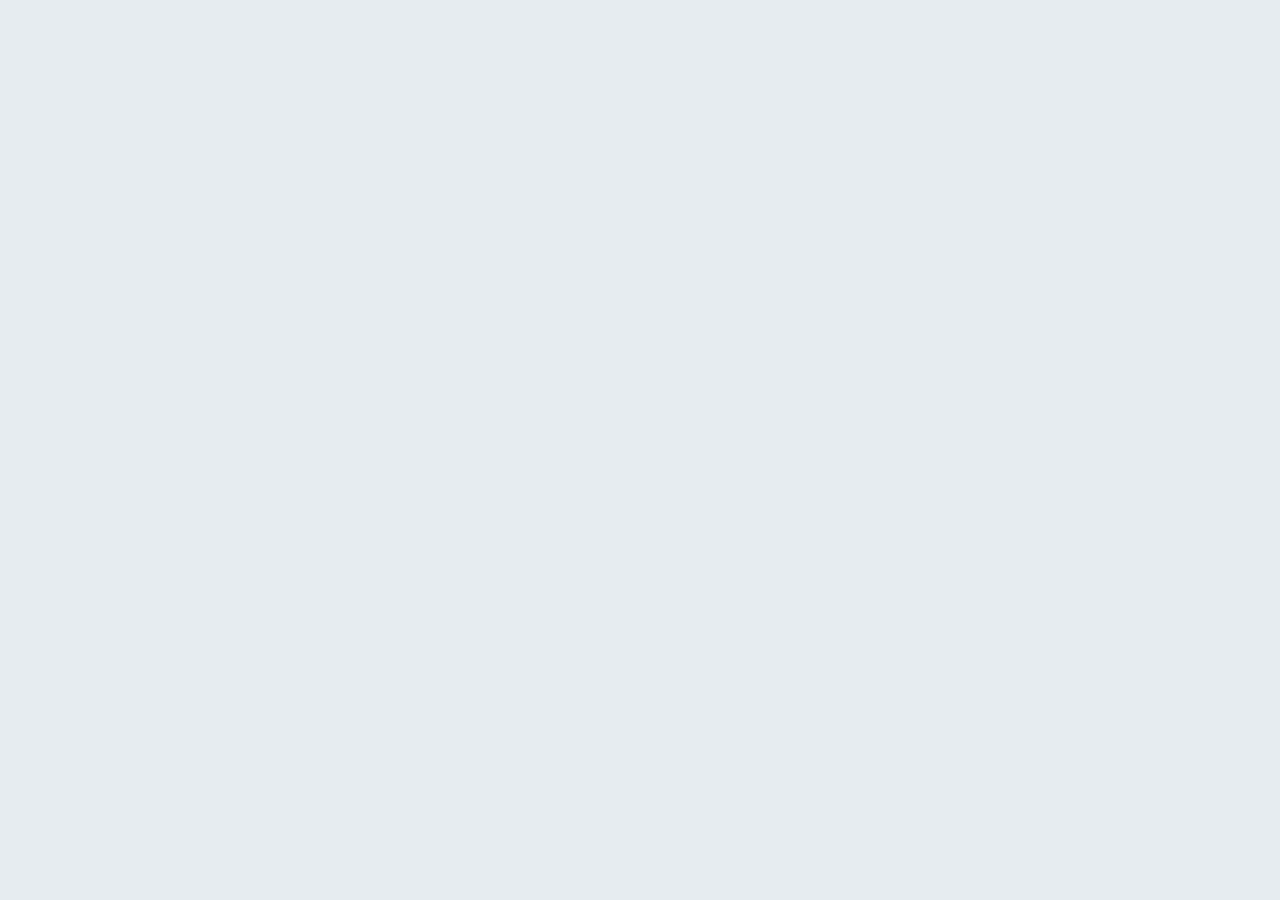
==== pratice/index.html @ 15dc2ab1 "setting up the app" ====
<!DOCTYPE html>
<html lang="en">
<head>
  <meta charset="UTF-8">
  <meta http-equiv="X-UA-Compatible" content="IE=edge">
  <meta name="viewport" content="width=device-width, initial-scale=1.0">

  <link rel="stylesheet" href="./style.css">

  <title>Twitter</title>
</head>
<body>
  
</body>
</html>
---- pratice/style.css ----
* {
  margin: 0;
  padding: 0;
  box-sizing: border-box;
}

body {
  background: #E6ECF0;
  font-family: 'Helvetica Neue', 'Helvetica', Arial, sans-serif;
  text-rendering: optimizeLegibility !important;
  -webktit-font-smoothing: antialiased !important;
}
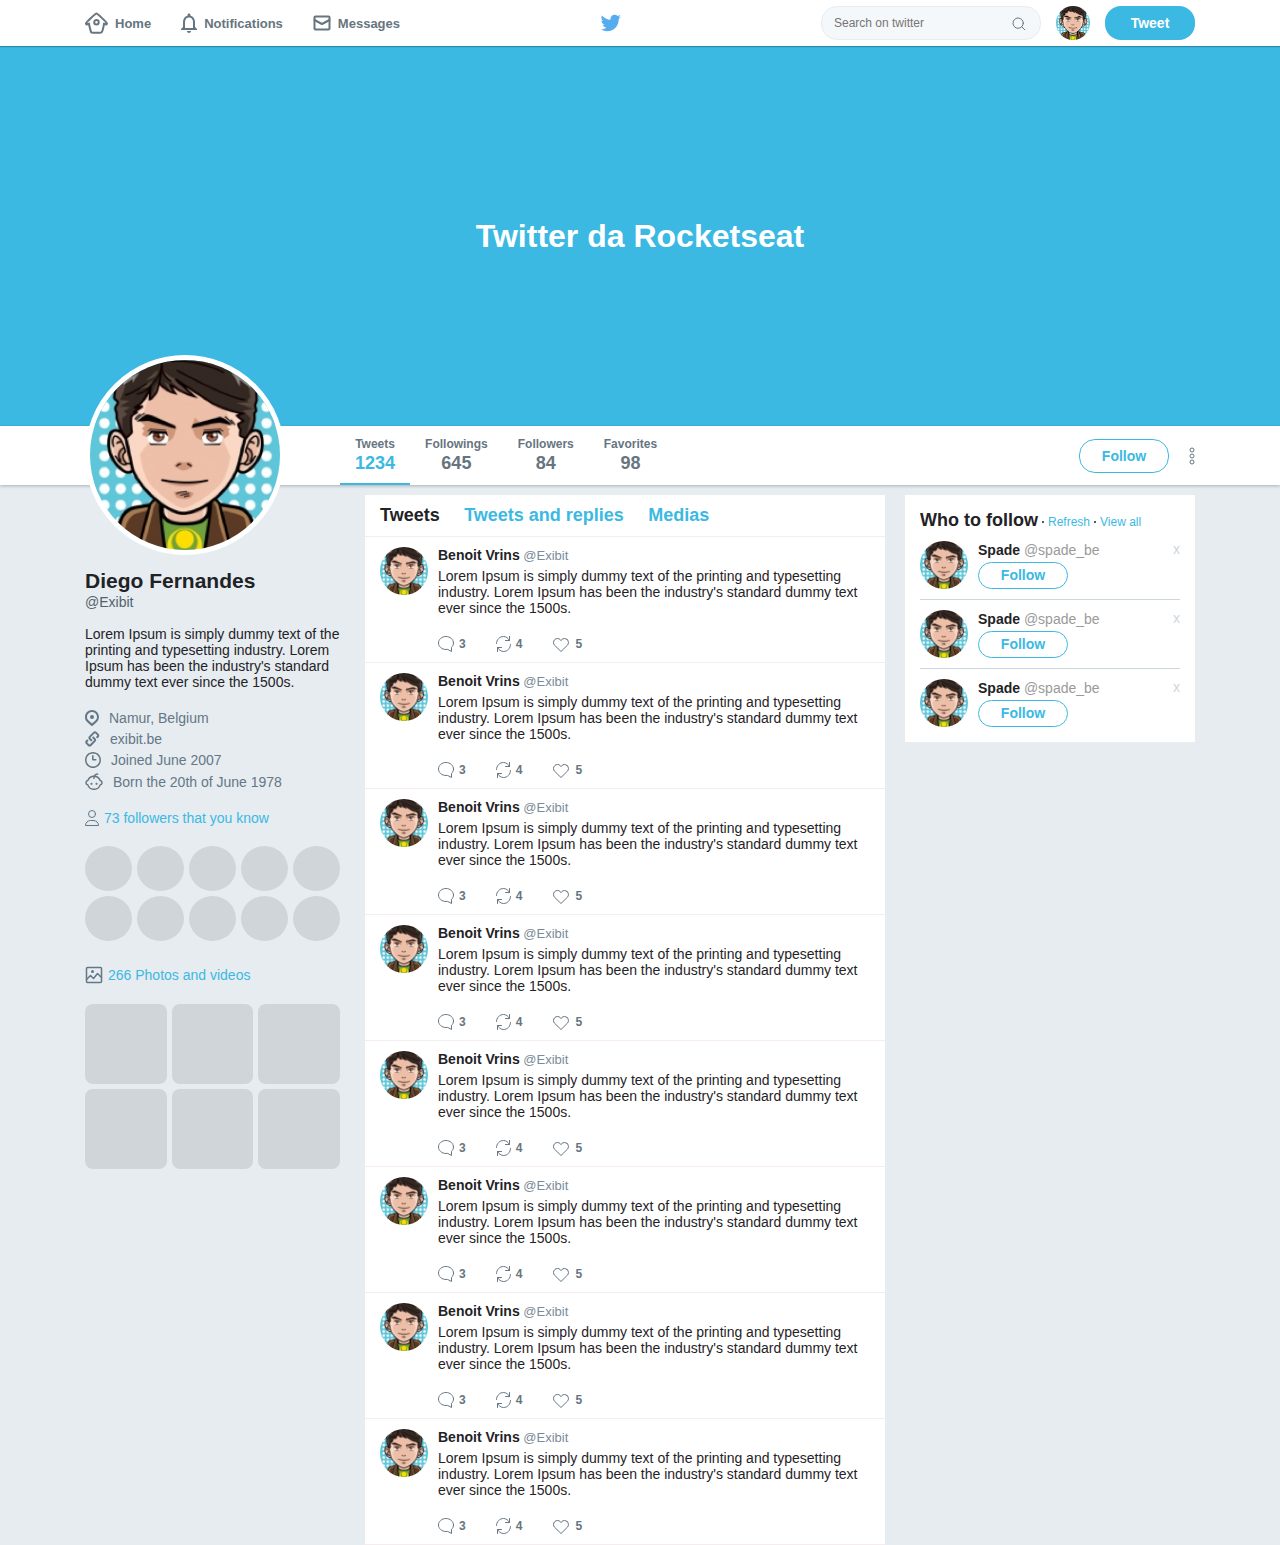
==== commit b555939e: "old twitter clone" ====
--- a/pratice/index.html
+++ b/pratice/index.html
@@ -10,6 +10,254 @@
   <title>Twitter</title>
 </head>
 <body>
+  <header id="main-header">
+    <div class="content">
+      <nav>
+        <ul>
+          <li><img src="./images/home.svg" alt="Home"> Home</li>
+          <li><img src="./images/notification.svg" alt="Notifications"> Notifications</li>
+          <li><img src="./images/message.svg" alt="Messages"> Messages</li>
+        </ul>
+      </nav>
+      <img src="./images/logo.svg" alt="Logo Twitter">
+      <div class="side">
+        <input type="text" placeholder="Search on twitter">
+        <img src="./images/avatar.png" alt="Avatar">
+        <button>Tweet</button>
+      </div>
+    </div>
+  </header>
+
+  <div class="banner">
+    <h1>Twitter da Rocketseat</h1>
+  </div>
+
+  <div class="bar">
+    <div class="content">
+      <ul>
+        <li class="active">
+          <span>Tweets</span>
+          <strong>1234</strong>
+        </li>
+        <li>
+          <span>Followings</span>
+          <strong>645</strong>
+        </li>
+        <li>
+          <span>Followers</span>
+          <strong>84</strong>
+        </li>
+        <li>
+          <span>Favorites</span>
+          <strong>98</strong>
+        </li>
+      </ul>
   
+      <div class="actions">
+        <button>Follow</button>
+        <img src="./images/more.svg" alt="More">
+      </div>
+    </div>
+  </div>
+
+  <div class="wrapper-content content">
+    <aside class="profile">
+      <img class="avatar" src="./images/avatar.png" alt="Diego Fernandes">
+
+      <h1>Diego Fernandes</h1>
+      <span>@Exibit</span>
+      <p>Lorem Ipsum is simply dummy text of the printing and typesetting industry. Lorem Ipsum has been the industry's standard dummy text ever since the 1500s.</p>
+
+      <ul class="list">
+        <li><img src="./images/place.svg" alt="Place"> Namur, Belgium</li>
+        <li><img src="./images/url.svg" alt=""> exibit.be</li>
+        <li><img src="./images/joined.svg" alt=""> Joined June 2007</li>
+        <li><img src="./images/born.svg" alt=""> Born the 20th of June 1978</li>
+      </ul>
+
+      <div class="widget followers">
+        <strong><img src="./images/followers.svg" alt="Followers"> 73 followers that you know</strong>
+
+        <ul>
+          <li></li>
+          <li></li>
+          <li></li>
+          <li></li>
+          <li></li>
+          <li></li>
+          <li></li>
+          <li></li>
+          <li></li>
+          <li></li>
+        </ul>
+      </div>
+
+      <div class="widget images">
+        <strong><img src="./images/images.svg" alt="Images"> 266 Photos and videos</strong>
+
+        <ul>
+          <li></li>
+          <li></li>
+          <li></li>
+          <li></li>
+          <li></li>
+          <li></li>
+        </ul>
+      </div>
+    </aside>
+
+    <section class="timeline">
+      <nav>
+        <a href="" class="active">Tweets</a>
+        <a href="">Tweets and replies</a>
+        <a href="">Medias</a>
+      </nav>
+
+      <ul class="tweets">
+        <li>
+          <img src="./images/avatar.png" alt="Avatar">
+          <div class="infos">
+            <strong>Benoit Vrins<span> @Exibit</span></strong>
+            <p>Lorem Ipsum is simply dummy text of the printing and typesetting industry. Lorem Ipsum has been the industry's standard dummy text ever since the 1500s.</p>
+            <div class="actions">
+              <a href=""><img src="./images/comments.svg" alt="Comments"> 3</a>
+              <a href=""><img src="./images/retweet.svg" alt="Retweets"> 4</a>
+              <a href=""><img src="./images/like.svg" alt="Likes"> 5</a>
+            </div>
+          </div>
+        </li>
+        <li>
+          <img src="./images/avatar.png" alt="Avatar">
+          <div class="infos">
+            <strong>Benoit Vrins<span> @Exibit</span></strong>
+            <p>Lorem Ipsum is simply dummy text of the printing and typesetting industry. Lorem Ipsum has been the industry's standard dummy text ever since the 1500s.</p>
+            <div class="actions">
+              <a href=""><img src="./images/comments.svg" alt="Comments"> 3</a>
+              <a href=""><img src="./images/retweet.svg" alt="Retweets"> 4</a>
+              <a href=""><img src="./images/like.svg" alt="Likes"> 5</a>
+            </div>
+          </div>
+        </li>
+        <li>
+          <img src="./images/avatar.png" alt="Avatar">
+          <div class="infos">
+            <strong>Benoit Vrins<span> @Exibit</span></strong>
+            <p>Lorem Ipsum is simply dummy text of the printing and typesetting industry. Lorem Ipsum has been the industry's standard dummy text ever since the 1500s.</p>
+            <div class="actions">
+              <a href=""><img src="./images/comments.svg" alt="Comments"> 3</a>
+              <a href=""><img src="./images/retweet.svg" alt="Retweets"> 4</a>
+              <a href=""><img src="./images/like.svg" alt="Likes"> 5</a>
+            </div>
+          </div>
+        </li>
+        <li>
+          <img src="./images/avatar.png" alt="Avatar">
+          <div class="infos">
+            <strong>Benoit Vrins<span> @Exibit</span></strong>
+            <p>Lorem Ipsum is simply dummy text of the printing and typesetting industry. Lorem Ipsum has been the industry's standard dummy text ever since the 1500s.</p>
+            <div class="actions">
+              <a href=""><img src="./images/comments.svg" alt="Comments"> 3</a>
+              <a href=""><img src="./images/retweet.svg" alt="Retweets"> 4</a>
+              <a href=""><img src="./images/like.svg" alt="Likes"> 5</a>
+            </div>
+          </div>
+        </li>
+        <li>
+          <img src="./images/avatar.png" alt="Avatar">
+          <div class="infos">
+            <strong>Benoit Vrins<span> @Exibit</span></strong>
+            <p>Lorem Ipsum is simply dummy text of the printing and typesetting industry. Lorem Ipsum has been the industry's standard dummy text ever since the 1500s.</p>
+            <div class="actions">
+              <a href=""><img src="./images/comments.svg" alt="Comments"> 3</a>
+              <a href=""><img src="./images/retweet.svg" alt="Retweets"> 4</a>
+              <a href=""><img src="./images/like.svg" alt="Likes"> 5</a>
+            </div>
+          </div>
+        </li>
+        <li>
+          <img src="./images/avatar.png" alt="Avatar">
+          <div class="infos">
+            <strong>Benoit Vrins<span> @Exibit</span></strong>
+            <p>Lorem Ipsum is simply dummy text of the printing and typesetting industry. Lorem Ipsum has been the industry's standard dummy text ever since the 1500s.</p>
+            <div class="actions">
+              <a href=""><img src="./images/comments.svg" alt="Comments"> 3</a>
+              <a href=""><img src="./images/retweet.svg" alt="Retweets"> 4</a>
+              <a href=""><img src="./images/like.svg" alt="Likes"> 5</a>
+            </div>
+          </div>
+        </li>
+        <li>
+          <img src="./images/avatar.png" alt="Avatar">
+          <div class="infos">
+            <strong>Benoit Vrins<span> @Exibit</span></strong>
+            <p>Lorem Ipsum is simply dummy text of the printing and typesetting industry. Lorem Ipsum has been the industry's standard dummy text ever since the 1500s.</p>
+            <div class="actions">
+              <a href=""><img src="./images/comments.svg" alt="Comments"> 3</a>
+              <a href=""><img src="./images/retweet.svg" alt="Retweets"> 4</a>
+              <a href=""><img src="./images/like.svg" alt="Likes"> 5</a>
+            </div>
+          </div>
+        </li>
+        <li>
+          <img src="./images/avatar.png" alt="Avatar">
+          <div class="infos">
+            <strong>Benoit Vrins<span> @Exibit</span></strong>
+            <p>Lorem Ipsum is simply dummy text of the printing and typesetting industry. Lorem Ipsum has been the industry's standard dummy text ever since the 1500s.</p>
+            <div class="actions">
+              <a href=""><img src="./images/comments.svg" alt="Comments"> 3</a>
+              <a href=""><img src="./images/retweet.svg" alt="Retweets"> 4</a>
+              <a href=""><img src="./images/like.svg" alt="Likes"> 5</a>
+            </div>
+          </div>
+        </li>
+      </ul>
+    </section>
+
+    <aside class="widgets">
+      <div class="widget follow">
+        <div class="title">
+          <strong>Who to follow</strong>
+          <a href="">Refresh</a>
+          <a href="">View all</a>
+        </div>
+
+        <ul>
+          <li>
+            <div class="profile">
+              <img src="./images/avatar.png" alt="Avatar">
+              <div class="info">
+                <strong>Spade <span>@spade_be</span></strong>
+                <button>Follow</button>
+              </div>
+            </div>
+            
+            <a href="">x</a>
+          </li>
+          <li>
+            <div class="profile">
+              <img src="./images/avatar.png" alt="Avatar">
+              <div class="info">
+                <strong>Spade <span>@spade_be</span></strong>
+                <button>Follow</button>
+              </div>
+            </div>
+            
+            <a href="">x</a>
+          </li>
+          <li>
+            <div class="profile">
+              <img src="./images/avatar.png" alt="Avatar">
+              <div class="info">
+                <strong>Spade <span>@spade_be</span></strong>
+                <button>Follow</button>
+              </div>
+            </div>
+            
+            <a href="">x</a>
+          </li>
+        </ul>
+      </div>
+    </aside>
+  </div>
 </body>
 </html>--- a/pratice/style.css
+++ b/pratice/style.css
@@ -9,4 +9,482 @@
   font-family: 'Helvetica Neue', 'Helvetica', Arial, sans-serif;
   text-rendering: optimizeLegibility !important;
   -webktit-font-smoothing: antialiased !important;
+}
+
+input, button {
+  outline: 0;
+}
+
+.content {
+  max-width: 1170px;
+  margin: 0 auto;
+  padding: 0 30px;
+}
+
+header#main-header {
+  height: 46px;
+  background: #FFF;
+  box-shadow: 0 1px 1px rgba(0, 0, 0, .25);
+  position: relative;
+  z-index: 1;
+}
+
+header#main-header .content {
+  display: flex;
+  align-items: center;
+  justify-content: space-between;
+  height: 100%;
+}
+
+header#main-header nav ul {
+  display: flex;
+  list-style: none;
+}
+
+header#main-header nav ul li {
+  display: flex;
+  align-items: center;
+
+  font-size: 13px;
+  color: #667580;
+  font-weight: bold;
+
+  margin-left: 30px;
+}
+
+header#main-header nav ul li:first-child {
+  margin-left: 0px;
+}
+
+header#main-header nav ul li img {
+  margin-right: 7px;
+}
+
+header#main-header div.side {
+  display: flex;
+}
+
+header#main-header div.side input {
+  width: 220px;
+  border: 1px solid #E6ECF0;
+  height: 34px;
+  padding: 0 30px 0 12px;
+  border-radius: 16px;
+  color: #667581;
+  font-size: 12px;
+  background: #F5F8FA url("./images/search.svg") no-repeat 190px center;
+}
+
+header#main-header div.side img {
+  height: 34px;
+  width: 34px;
+  border-radius: 50%;
+  margin: 0 15px;
+}
+
+header#main-header div.side button {
+  height: 34px;
+  background: #3BB9E3;
+
+  display: flex;
+  align-items: center;
+  justify-content: center;
+
+  width: 90px;
+  font-weight: bold;
+  font-size: 14px;
+  color: #FFF;
+  border: 0;
+  border-radius: 16px;
+}
+
+div.banner {
+  height: 380px;
+  width: 100%;
+  background: #3BB9E3;
+
+  display: flex;
+  align-items: center;
+  justify-content: center;
+  
+  color: #FFF;
+}
+
+div.bar {
+  height: 59px;
+  background: #FFF;
+  box-shadow: 0 1px 3px rgba(0, 0, 0, .25);
+}
+
+div.bar .content {
+  display: flex;
+  align-items: center;
+  justify-content: space-between;
+  padding-left: 285px;
+  height: 100%;
+}
+
+div.bar .content ul {
+  display: flex;
+  list-style: none;
+  height: 100%;
+}
+
+div.bar .content ul li {
+  display: flex;
+  flex-direction: column;
+  align-items: center;
+  justify-content: center;
+  padding: 0 15px;
+  position: relative;
+}
+
+div.bar .content ul li.active::after {
+  content: '';
+  width: 100%;
+  height: 2px;
+  position: absolute;
+  bottom: 0;
+  left: 0;
+  background: #3BB9E3;
+}
+
+div.bar .content ul li span {
+  color: #667580;
+  font-size: 12px;
+  font-weight: bold;
+}
+
+div.bar .content ul li strong {
+  color: #667580;
+  font-size: 18px;
+  font-weight: bold;
+  margin-top: 2px;
+}
+
+div.bar .content ul li.active strong {
+  color: #3BB9E3;
+}
+
+div.bar .content .actions {
+  display: flex;
+}
+
+div.bar .content .actions button {
+  height: 34px;
+  background: #FFF;
+
+  display: flex;
+  align-items: center;
+  justify-content: center;
+
+  width: 90px;
+  font-weight: bold;
+  font-size: 14px;
+  color: #3BB9E3;
+  border: 1px solid #3BB9E3;
+  border-radius: 16px;
+
+  margin-right: 20px;
+}
+
+div.wrapper-content {
+  display: flex;
+}
+
+div.wrapper-content aside.profile {
+  width: 260px;
+}
+
+div.wrapper-content aside.profile img.avatar {
+  width: 200px;
+  height: 200px;
+  border-radius: 50%;
+  border: 5px solid #FFF;
+  margin-top: -130px;
+}
+
+div.wrapper-content aside.profile h1 {
+  font-size: 21px;
+  color: #1F2226;
+  margin-top: 10px;
+}
+
+div.wrapper-content aside.profile span {
+  font-size: 14px;
+  color: #53626C;
+}
+
+div.wrapper-content aside.profile p {
+  font-size: 14px;
+  color: #1F2226;
+  margin-top: 15px;
+}
+
+div.wrapper-content aside.profile ul {
+  margin-top: 20px;
+  list-style: none;
+}
+
+div.wrapper-content aside.profile ul.list li {
+  font-size: 14px;
+  color: #657786;
+
+  display: flex;
+  align-items: center;
+  margin-top: 5px;
+}
+
+div.wrapper-content aside.profile ul.list li:first-child {
+  margin-top: 0;
+}
+
+div.wrapper-content aside.profile ul.list li img {
+  margin-right: 10px;
+}
+
+div.wrapper-content aside.profile .widget {
+  margin-top: 20px;
+}
+
+div.wrapper-content aside.profile .widget strong {
+  font-weight: normal;
+  color: #3BB9E3;
+  font-size: 14px;
+
+  display: flex;
+  align-items: center;
+}
+
+div.wrapper-content aside.profile .widget strong img {
+  margin-right: 5px;
+}
+
+div.wrapper-content aside.profile .followers ul {
+  list-style: none;
+  display: flex;
+  flex-wrap: wrap;
+}
+
+div.wrapper-content aside.profile .followers ul li {
+  width: 45px;
+  height: 45px;
+  background: #D0D5D9;
+  border-radius: 50%;
+  flex: 1 0 auto;
+  margin: 0 5px 5px 0;
+}
+
+div.wrapper-content aside.profile .images ul {
+  list-style: none;
+  display: flex;
+  flex-wrap: wrap;
+}
+
+div.wrapper-content aside.profile .images ul li {
+  width: 80px;
+  height: 80px;
+  background: #D0D5D9;
+  border-radius: 8px;
+  flex: 1 0 auto;
+  margin: 0 5px 5px 0;
+}
+
+div.wrapper-content .timeline {
+  flex: 1;
+  background: #FFF;
+  margin: 10px 20px 0;
+}
+
+div.wrapper-content .timeline nav {
+  border-bottom: 1px solid #F6ECF0;
+  padding: 10px 15px;
+}
+
+div.wrapper-content .timeline nav a {
+  text-decoration: none;
+  color: #3BB9E3;
+  font-size: 18px;
+  font-weight: bold;
+  margin-left: 20px;
+}
+
+div.wrapper-content .timeline nav a:first-child {
+  margin-left: 0;
+}
+
+div.wrapper-content .timeline nav a.active {
+  color: #1F2226;
+}
+
+div.wrapper-content .timeline ul.tweets {
+  list-style: none;
+}
+
+div.wrapper-content .timeline ul.tweets li {
+  border-bottom: 1px solid #F6ECF0;
+  padding: 10px 15px;
+  display: flex;
+}
+
+div.wrapper-content .timeline ul.tweets li > img {
+  width: 48px;
+  height: 48px;
+  border-radius: 50%;
+}
+
+div.wrapper-content .timeline ul.tweets li .infos {
+  margin-left: 10px;
+  display: flex;
+  flex-direction: column;
+}
+
+div.wrapper-content .timeline ul.tweets li .infos strong {
+  font-size: 14px;
+  color: #1F2326;
+}
+
+div.wrapper-content .timeline ul.tweets li .infos strong span {
+  font-weight: normal;
+  font-size: 13px;
+  color: #7B8B9A;
+}
+
+div.wrapper-content .timeline ul.tweets li .infos p {
+  font-size: 14px;
+  color: #1F2326;
+  margin-top: 5px;
+}
+
+div.wrapper-content .timeline ul.tweets li .infos .actions {
+  display: flex;
+  margin-top: 20px;
+}
+
+div.wrapper-content .timeline ul.tweets li .infos .actions a {
+  display: flex;
+  align-items: center;
+  text-decoration: none;
+  color: #667580;
+  font-weight: bold;
+  font-size: 12px;
+  margin-left: 30px;
+}
+
+div.wrapper-content .timeline ul.tweets li .infos .actions a:first-child {
+  margin-left: 0;
+}
+
+div.wrapper-content .timeline ul.tweets li .infos .actions a img {
+  margin-right: 5px;
+}
+
+div.wrapper-content aside.widgets {
+  width: 290px;
+  margin-top: 10px;
+}
+
+div.wrapper-content aside.widgets .widget {
+  background: #FFF;
+  padding: 15px;
+}
+
+div.wrapper-content aside.widgets .widget .title {
+  display: flex;
+  align-items: baseline;
+}
+
+div.wrapper-content aside.widgets .widget .title strong {
+  font-size: 18px;
+  color: #1F2226;
+}
+
+div.wrapper-content aside.widgets .widget .title a {
+  font-size: 12px;
+  color: #3BB9E3;
+  text-decoration: none;
+  position: relative;
+  padding-left: 10px;
+}
+
+div.wrapper-content aside.widgets .widget .title a::before {
+  content: "";
+  width: 2px;
+  height: 2px;
+  border-radius: 50%;
+  background: #222;
+  position: absolute;
+  left: 4px;
+  top: 6px;
+}
+
+div.wrapper-content aside.widgets .follow ul {
+  list-style: none;
+  margin-top: 10px;
+}
+
+div.wrapper-content aside.widgets .follow ul li {
+  display: flex;
+  justify-content: space-between;
+  border-bottom: 1PX solid #CCD6DD;
+  padding-bottom: 10px;
+  margin-bottom: 10px;
+}
+
+div.wrapper-content aside.widgets .follow ul li:last-child {
+  margin-bottom: 0;
+  padding-bottom: 0;
+  border: 0;
+}
+
+div.wrapper-content aside.widgets .follow ul li .profile {
+  display: flex;
+  align-items: center;
+}
+
+div.wrapper-content aside.widgets .follow ul li .profile img {
+  width: 48px;
+  height: 48px;
+  border-radius: 50%;
+}
+
+div.wrapper-content aside.widgets .follow ul li .profile .info {
+  margin-left: 10px;
+  display: flex;
+  flex-direction: column;
+}
+
+div.wrapper-content aside.widgets .follow ul li .profile strong {
+  font-size: 14px;
+  color: #1F2326;
+}
+
+div.wrapper-content aside.widgets .follow ul li .profile strong span {
+  font-weight: normal;
+  color: #9A9A9A;
+}
+
+div.wrapper-content aside.widgets .follow ul li .profile button {
+  height: 27px;
+  background: #FFF;
+  margin-top: 4px;
+
+  display: flex;
+  align-items: center;
+  justify-content: center;
+
+  width: 90px;
+  font-weight: bold;
+  font-size: 14px;
+  color: #3BB9E3;
+  border: 1px solid #3BB9E3;
+  border-radius: 16px;
+
+  margin-right: 20px;
+}
+
+div.wrapper-content aside.widgets .follow ul li > a {
+  color: #CCD6DD;
+  text-decoration: none;
+  font-size: 14px;
 }